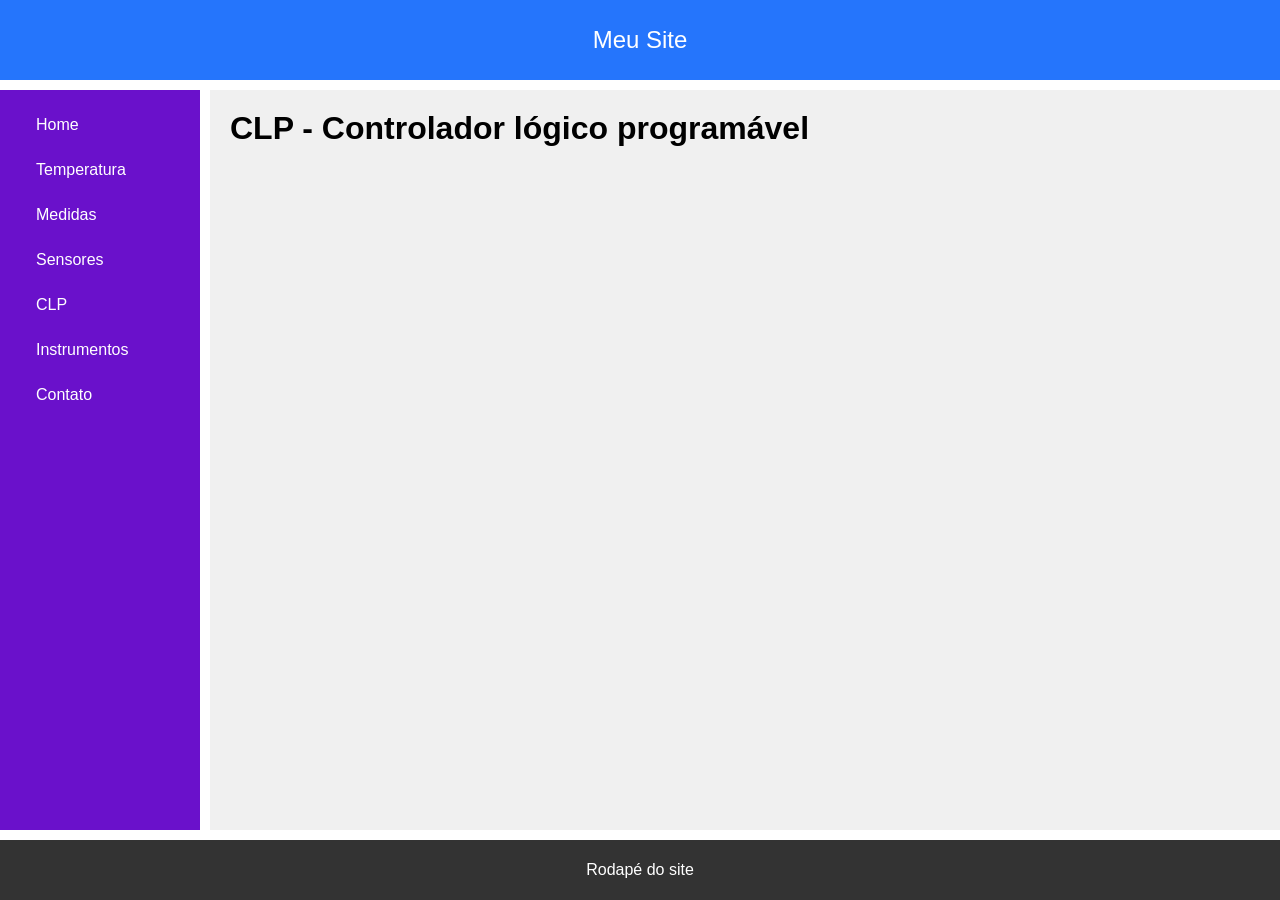
==== clp.html @ 0e5053c6 "Primeira versão" ====
<!DOCTYPE html>
<html lang="pt-BR">
<head>
    <meta charset="UTF-8">
    <meta name="viewport" content="width=device-width, initial-scale=1.0">
    <title>Exemplo Grid</title>
    <link rel="stylesheet" href="./style.css">
</head>
<body>
    <header>Meu Site</header>
    <aside>
        <div class="side-content">
            <div class="item"><a href="./index.html">Home</a></div>
            <div class="item"><a href="./temperatura.html">Temperatura</a></div>
            <div class="item"><a href="./medidas.html">Medidas</a></div>
            <div class="item"><a href="./sensores.html">Sensores</a></div>
            <div class="item"><a href="./clp.html">CLP</a></div>
            <div class="item"><a href="./instrumentos.html">Instrumentos</a></div>
            <div class="item"><a href="./contato.html">Contato</a></div>
        </div>
    </aside>
    <main>
        <h1>CLP - Controlador lógico programável</h1>
    </main>
    <footer>Rodapé do site</footer>
</body>
</html>
---- style.css ----
/* Reset básico */
* {
    margin: 0;
    padding: 0;
    box-sizing: border-box;
    font-family: Arial, sans-serif;
}

body {
    min-height: 100vh;
    display: grid;
    grid-template-rows: 80px 1fr 60px; /* Header | Conteúdo | Footer */
    grid-template-columns: 200px 1fr;  /* Sidebar | Main */
    grid-template-areas:
        "header header"
        "sidebar main"
        "footer footer";
    gap: 10px;
}

header {
    grid-area: header;
    background: #2575fc;
    color: white;
    display: flex;
    align-items: center;
    justify-content: center;
    font-size: 24px;
}

aside {
    grid-area: sidebar;
    background: #6a11cb;
    color: white;
    padding: 20px;
}

main {
    grid-area: main;
    background: #f0f0f0;
    padding: 20px;
}

footer {
    grid-area: footer;
    background: #333;
    color: white;
    display: flex;
    align-items: center;
    justify-content: center;
}

/* Links na sidebar */
.side-content {
    display: flex;
    flex-direction: column;
}

.item {
    margin-bottom: 15px;
}

.item a {
    color: white;
    text-decoration: none;
    font-size: 1rem;
    display: block;
    padding: 6px 5px 6px 16px;
}

select,input{
    padding: 8px;
    background-color: lightgray;
    
}



.item a:hover {
    color: rgb(68, 68, 68);
    background-color: whitesmoke;
    transition: all 0.6s;
}

/* Responsivo */
@media(max-width: 768px) {
        body {
            grid-template-rows: 80px 4fr 1fr 60px; /* 🔥 importante */
            grid-template-columns: 1fr;
            grid-template-areas:
                "header"
                "main"
                "sidebar"
                "footer";
        }

    .side-content {
        display: flex;
        flex-direction: row;
        justify-content: space-around;
        flex-wrap: wrap;
    }
}
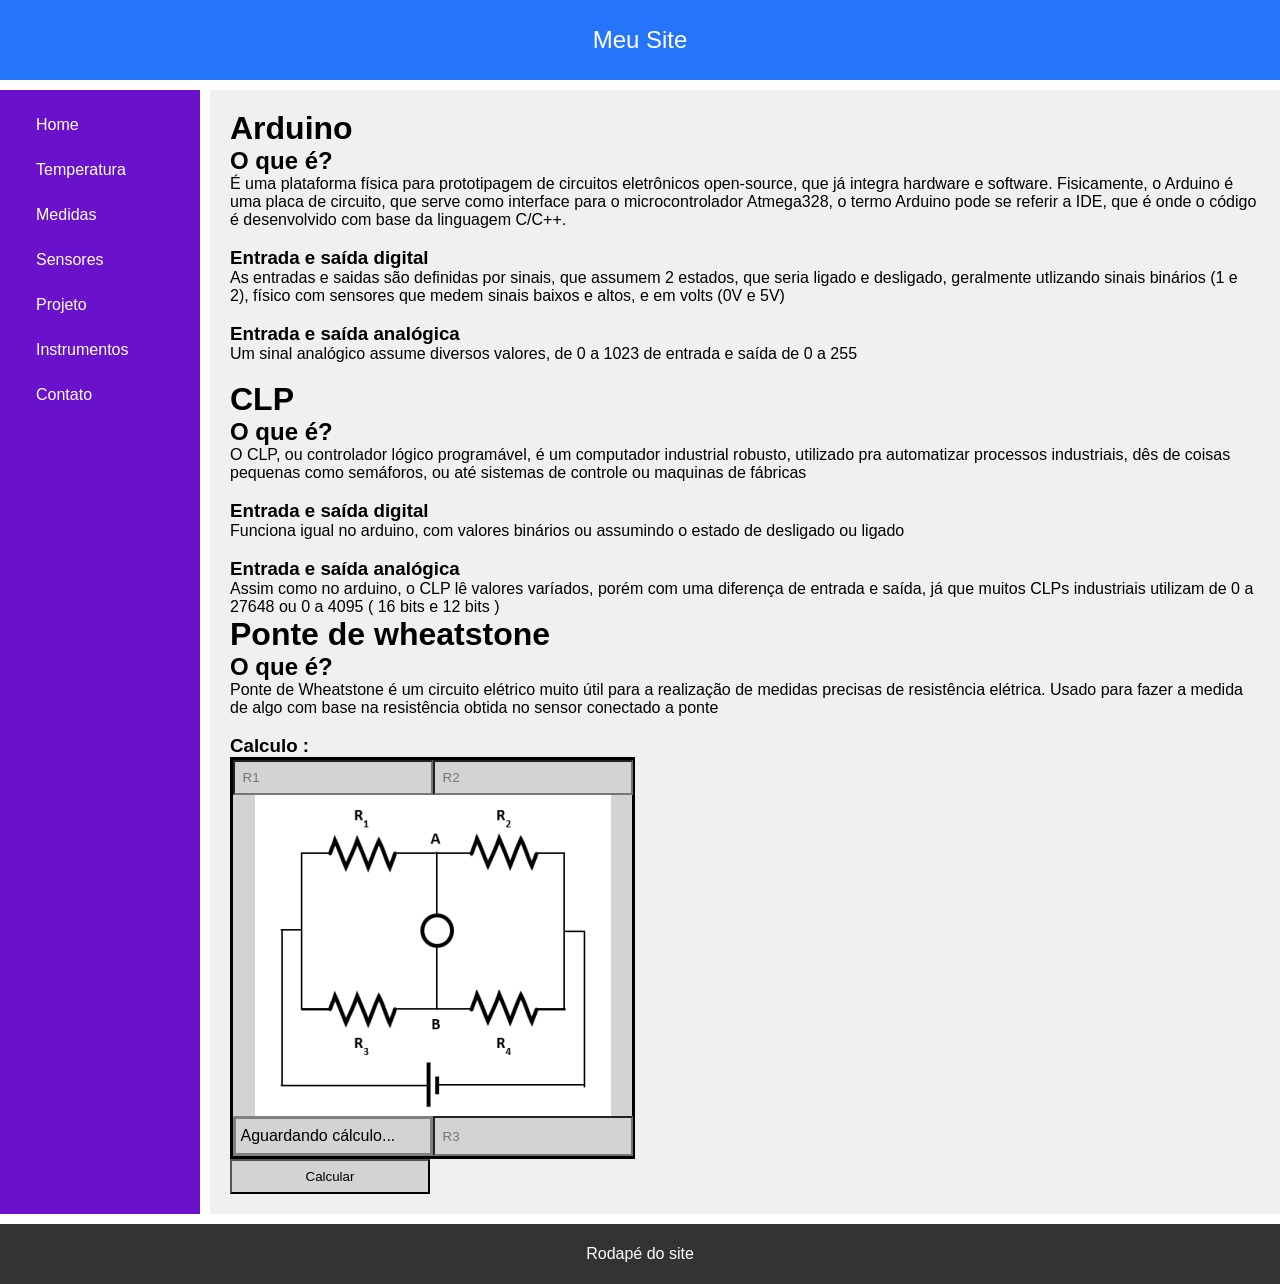
==== commit eccb86d5: "terceira versão" ====
--- a/clp.html
+++ b/clp.html
@@ -5,6 +5,7 @@
     <meta name="viewport" content="width=device-width, initial-scale=1.0">
     <title>Exemplo Grid</title>
     <link rel="stylesheet" href="./style.css">
+    <script src="./script2.js"defer></script>
 </head>
 <body>
     <header>Meu Site</header>
@@ -14,13 +15,48 @@
             <div class="item"><a href="./temperatura.html">Temperatura</a></div>
             <div class="item"><a href="./medidas.html">Medidas</a></div>
             <div class="item"><a href="./sensores.html">Sensores</a></div>
-            <div class="item"><a href="./clp.html">CLP</a></div>
+            <div class="item"><a href="./clp.html">Projeto</a></div>
             <div class="item"><a href="./instrumentos.html">Instrumentos</a></div>
             <div class="item"><a href="./contato.html">Contato</a></div>
         </div>
     </aside>
     <main>
-        <h1>CLP - Controlador lógico programável</h1>
+        <h1>Arduino</h1>
+        <h2>O que é?</h2>
+        <p>É uma plataforma física para prototipagem de circuitos eletrônicos open-source, que já integra hardware e software. Fisicamente, o Arduino é uma placa de circuito, que serve como interface para o microcontrolador Atmega328, o termo Arduino pode se referir a IDE, que é onde o código é desenvolvido com base da linguagem C/C++.</p>
+        <br>
+        <h3>Entrada e saída digital</h3>
+        <p>As entradas e saidas são definidas por sinais, que assumem 2 estados, que seria ligado e desligado, geralmente utlizando sinais binários (1 e 2), físico com sensores que medem sinais baixos e altos, e em volts (0V e 5V)</p>
+        <br>
+        <h3>Entrada e saída analógica</h3>
+        <p>Um sinal analógico assume diversos valores, de 0 a 1023 de entrada e saída de 0 a 255</p>
+        <br>
+        <h1>CLP</h1>
+        <h2>O que é?</h2>
+        <p>O CLP, ou controlador lógico programável, é um computador industrial robusto, utilizado pra automatizar processos industriais, dês de coisas pequenas como semáforos, ou até sistemas de controle ou maquinas de fábricas</p>
+        <br>
+        <h3>Entrada e saída digital</h3>
+        <p>Funciona igual no arduino, com valores binários ou assumindo o estado de desligado ou ligado</p>
+        <br>
+        <h3>Entrada e saída analógica</h3>
+        <p>Assim como no arduino, o CLP lê valores varíados, porém com uma diferença de entrada e saída, já que muitos CLPs industriais utilizam de 0 a 27648 ou 0 a 4095 ( 16 bits e 12 bits )</p>
+        <h1>Ponte de wheatstone</h1>
+        <h2>O que é?</h2>
+        <p>Ponte de Wheatstone é um circuito elétrico muito útil para a realização de medidas precisas de resistência elétrica. Usado para fazer a medida de algo com base na resistência obtida no sensor conectado a ponte
+        <br><br>
+        </p>
+        <h3>Calculo :</h3>
+        <div class="ponte-container">
+            <div class="top">
+                <input type="number" placeholder="R1" id="r1">
+                <input type="number" placeholder="R2" id="r2"> </div>
+            <img src="./img/ponte.png" alt="">
+            <div class="bottom">
+                <div id="resultado">Aguardando cálculo...</div>
+                <input type="number" placeholder="R3" id="r3">
+            </div>
+        </div>
+        <button onclick="principal()">Calcular</button>
     </main>
     <footer>Rodapé do site</footer>
 </body>
--- a/style.css
+++ b/style.css
@@ -1,4 +1,4 @@
-/* Reset básico */
+
 * {
     margin: 0;
     padding: 0;
@@ -9,8 +9,8 @@
 body {
     min-height: 100vh;
     display: grid;
-    grid-template-rows: 80px 1fr 60px; /* Header | Conteúdo | Footer */
-    grid-template-columns: 200px 1fr;  /* Sidebar | Main */
+    grid-template-rows: 80px 1fr 60px;
+    grid-template-columns: 200px 1fr; 
     grid-template-areas:
         "header header"
         "sidebar main"
@@ -50,7 +50,8 @@
     justify-content: center;
 }
 
-/* Links na sidebar */
+
+
 .side-content {
     display: flex;
     flex-direction: column;
@@ -68,10 +69,10 @@
     padding: 6px 5px 6px 16px;
 }
 
-select,input{
+select,input,button{
     padding: 8px;
     background-color: lightgray;
-    
+    width: 200px;
 }
 
 
@@ -82,10 +83,88 @@
     transition: all 0.6s;
 }
 
-/* Responsivo */
+.calculo{
+    display: flex;
+    flex-direction: row;
+    align-items: center;
+    justify-content: space-between;
+    width: 800px;
+    background-color: gray;
+    padding: 8px;
+    flex-wrap: wrap;
+    gap: 10px;
+}
+
+.sensores-container{
+    display: flex;
+    justify-content: space-around;
+    align-items: center;
+
+}
+
+.sensores{
+    display: flex;
+    justify-content: start;
+    align-items: center;
+    flex-direction: column-reverse;
+    width: 400px;
+    height: 600px;
+    background-color: lightgray;
+    padding: 20px;
+}
+
+.sensores p{
+    margin-left: 30px;
+    margin-right: 30px;
+    text-align: justify;
+}
+
+.img-sensor{
+    width: 300px;
+    height: 300px;
+}
+
+.ponte-container{
+    width: 405px;
+    display: flex;
+    flex-direction: column;
+    align-items: center;
+    background-color: lightgray;
+    border: solid black;
+    
+}
+
+.ponte img{
+    width: 400px;
+    height: 400px;
+    
+}
+
+.top{
+    display: flex;
+    flex-direction: row;
+}
+
+.bottom{
+    display: flex;
+    flex-direction: row;
+}
+
+#resultado{
+    width: 200px;
+    height: 40px;
+    border: solid gray;
+    display: flex;
+    justify-content: start;
+    align-items: center;
+    padding: 5px;
+}
+
+
+
 @media(max-width: 768px) {
         body {
-            grid-template-rows: 80px 4fr 1fr 60px; /* 🔥 importante */
+            grid-template-rows: 80px 4fr 1fr 60px;
             grid-template-columns: 1fr;
             grid-template-areas:
                 "header"
@@ -100,4 +179,16 @@
         justify-content: space-around;
         flex-wrap: wrap;
     }
+    
+    .calculo{
+        display: flex;
+        flex-direction: row;
+        align-items: center;
+        justify-content: space-around;
+        width: auto;
+        background-color: gray;
+        padding: 8px;
+        flex-wrap: wrap;
+        gap: 10px;
+    }
 }
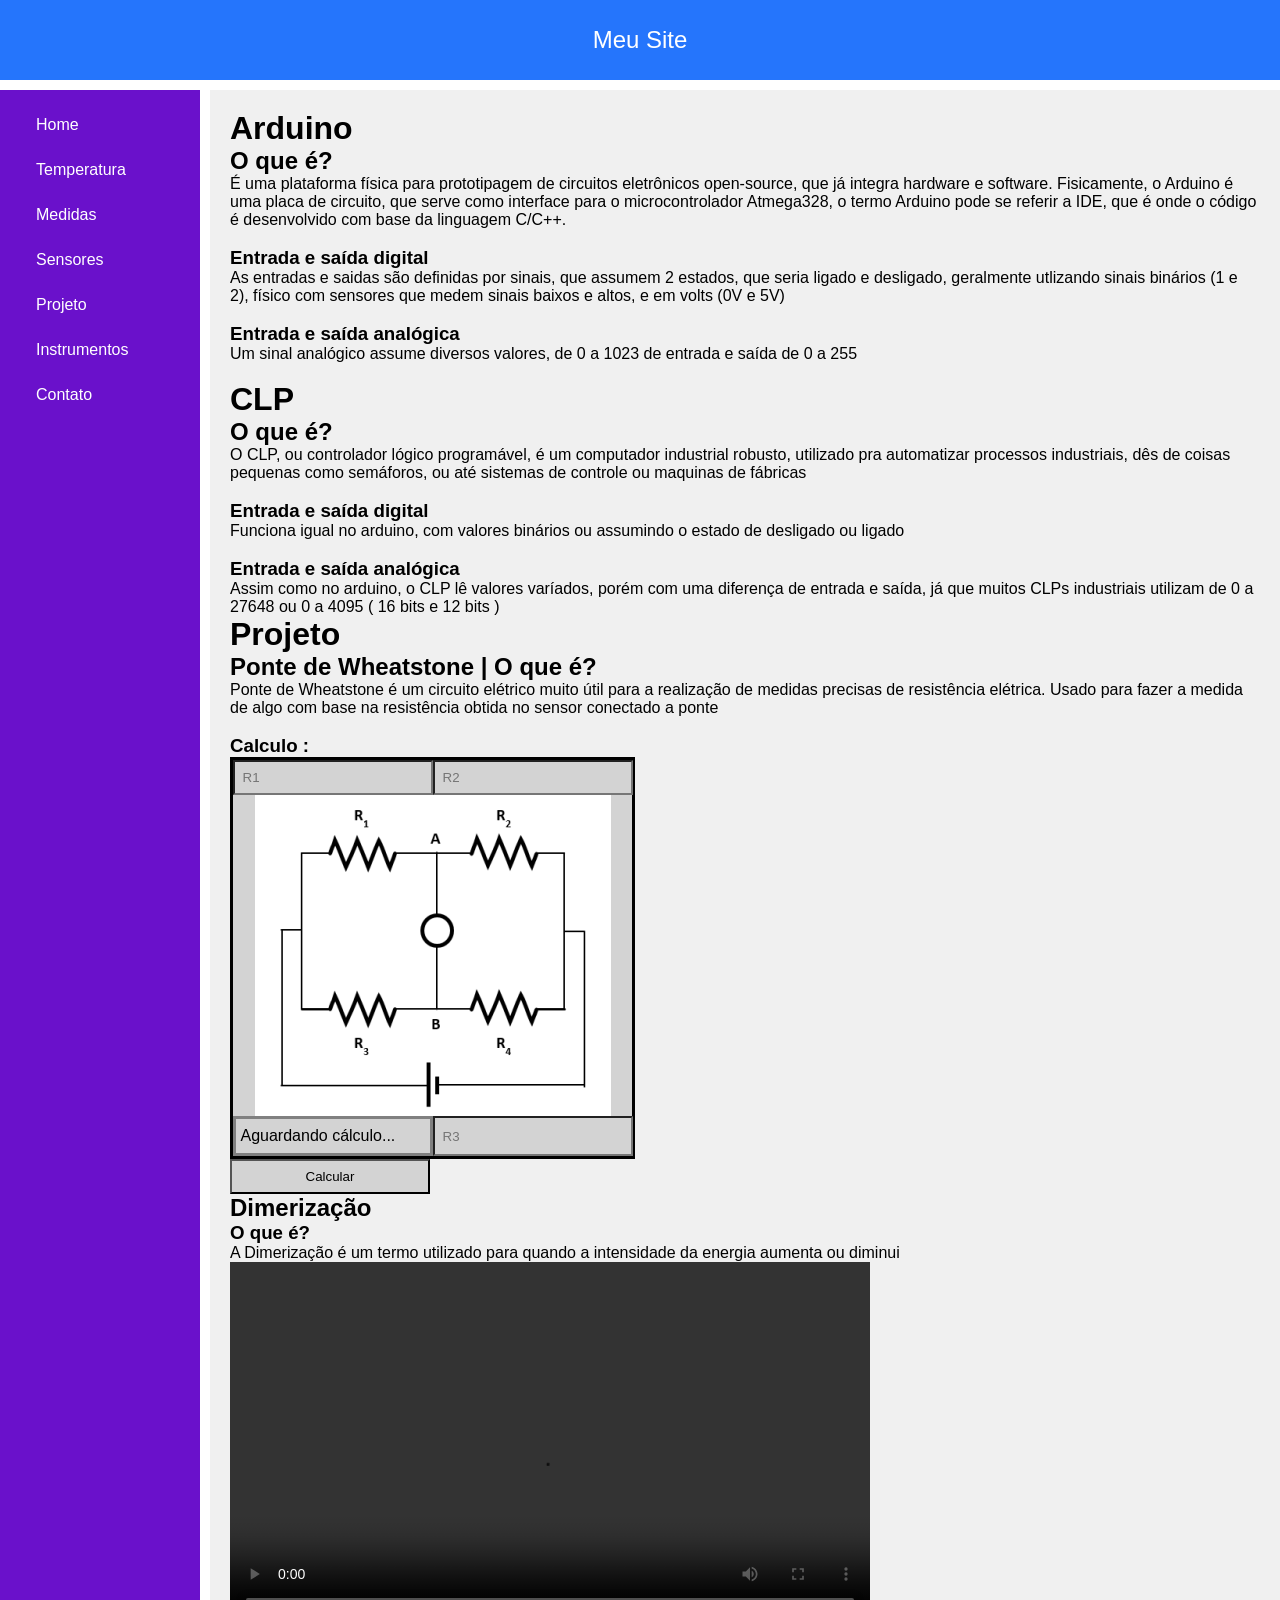
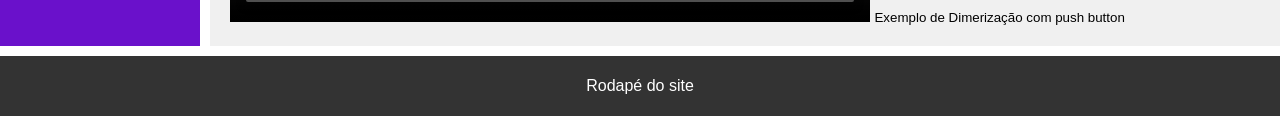
==== commit ad4c39a2: "quarta versão" ====
--- a/clp.html
+++ b/clp.html
@@ -40,8 +40,8 @@
         <br>
         <h3>Entrada e saída analógica</h3>
         <p>Assim como no arduino, o CLP lê valores varíados, porém com uma diferença de entrada e saída, já que muitos CLPs industriais utilizam de 0 a 27648 ou 0 a 4095 ( 16 bits e 12 bits )</p>
-        <h1>Ponte de wheatstone</h1>
-        <h2>O que é?</h2>
+        <h1>Projeto</h1>
+        <h2>Ponte de Wheatstone | O que é?</h2>
         <p>Ponte de Wheatstone é um circuito elétrico muito útil para a realização de medidas precisas de resistência elétrica. Usado para fazer a medida de algo com base na resistência obtida no sensor conectado a ponte
         <br><br>
         </p>
@@ -57,6 +57,14 @@
             </div>
         </div>
         <button onclick="principal()">Calcular</button>
+        <h2>Dimerização</h2>
+        <h3>O que é?</h3>
+        <p>A Dimerização é um termo utilizado para quando a intensidade da energia aumenta ou diminui</p>
+        <video width="640" height="360" controls>
+        <source src="./img/1000124992.mp4" type="video/mp4">
+        Seu navegador não suporta o elemento de vídeo.
+        </video>
+        <small>Exemplo de Dimerização com push button</small>
     </main>
     <footer>Rodapé do site</footer>
 </body>
--- a/style.css
+++ b/style.css
@@ -96,9 +96,11 @@
 }
 
 .sensores-container{
+    flex-wrap: wrap;
     display: flex;
     justify-content: space-around;
     align-items: center;
+    gap: 10px;
 
 }
 
@@ -109,6 +111,17 @@
     flex-direction: column-reverse;
     width: 400px;
     height: 600px;
+    background-color: lightgray;
+    padding: 20px;
+}
+
+.sensores2{
+    display: flex;
+    justify-content: start;
+    align-items: center;
+    flex-direction: column;
+    width: 400px;
+    height: auto;
     background-color: lightgray;
     padding: 20px;
 }
@@ -158,6 +171,12 @@
     justify-content: start;
     align-items: center;
     padding: 5px;
+}
+
+.img{
+    width: 300px;
+    height: 300px;
+    border: solid lightgray;
 }
 
 
@@ -191,4 +210,20 @@
         flex-wrap: wrap;
         gap: 10px;
     }
+
+    .ponte-container{
+        width: 300px;
+        display: flex;
+        flex-direction: column;
+        align-items: center;
+        background-color: lightgray;
+        border: solid black;
+        
+    }
+
+    .ponte img{
+        width: 300px;
+        height: 300px;
+
+    }
 }
